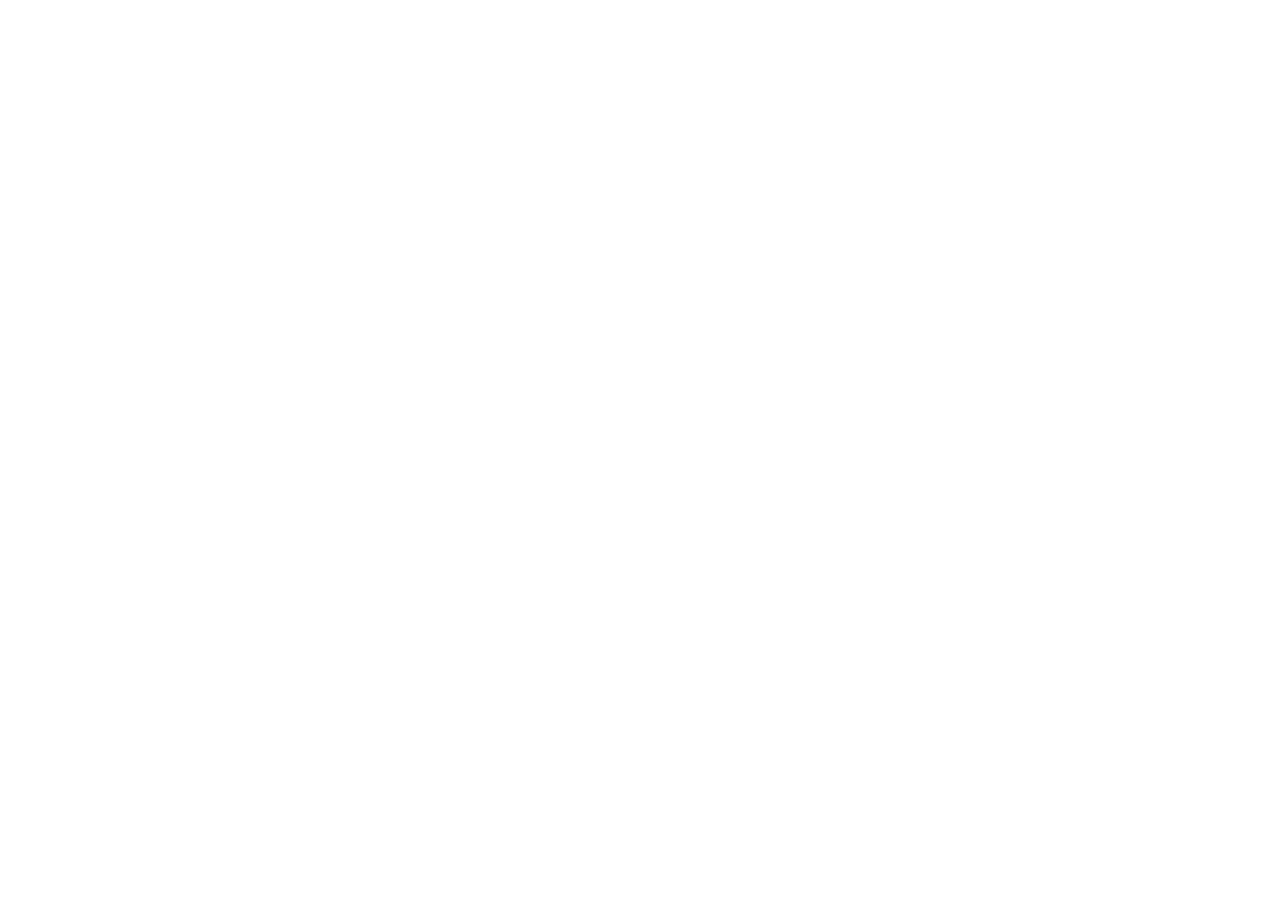
==== boletas.html @ 4aa2812b "Se mejoro el css añadiendo vinculos al menu" ====
<!DOCTYPE html>
<html lang="en">
<head>
    <meta charset="UTF-8">
    <meta http-equiv="X-UA-Compatible" content="IE=edge">
    <meta name="viewport" content="width=device-width, initial-scale=1.0">
    <title>Giveaway</title>
</head>
<body>
    
</body>
</html>
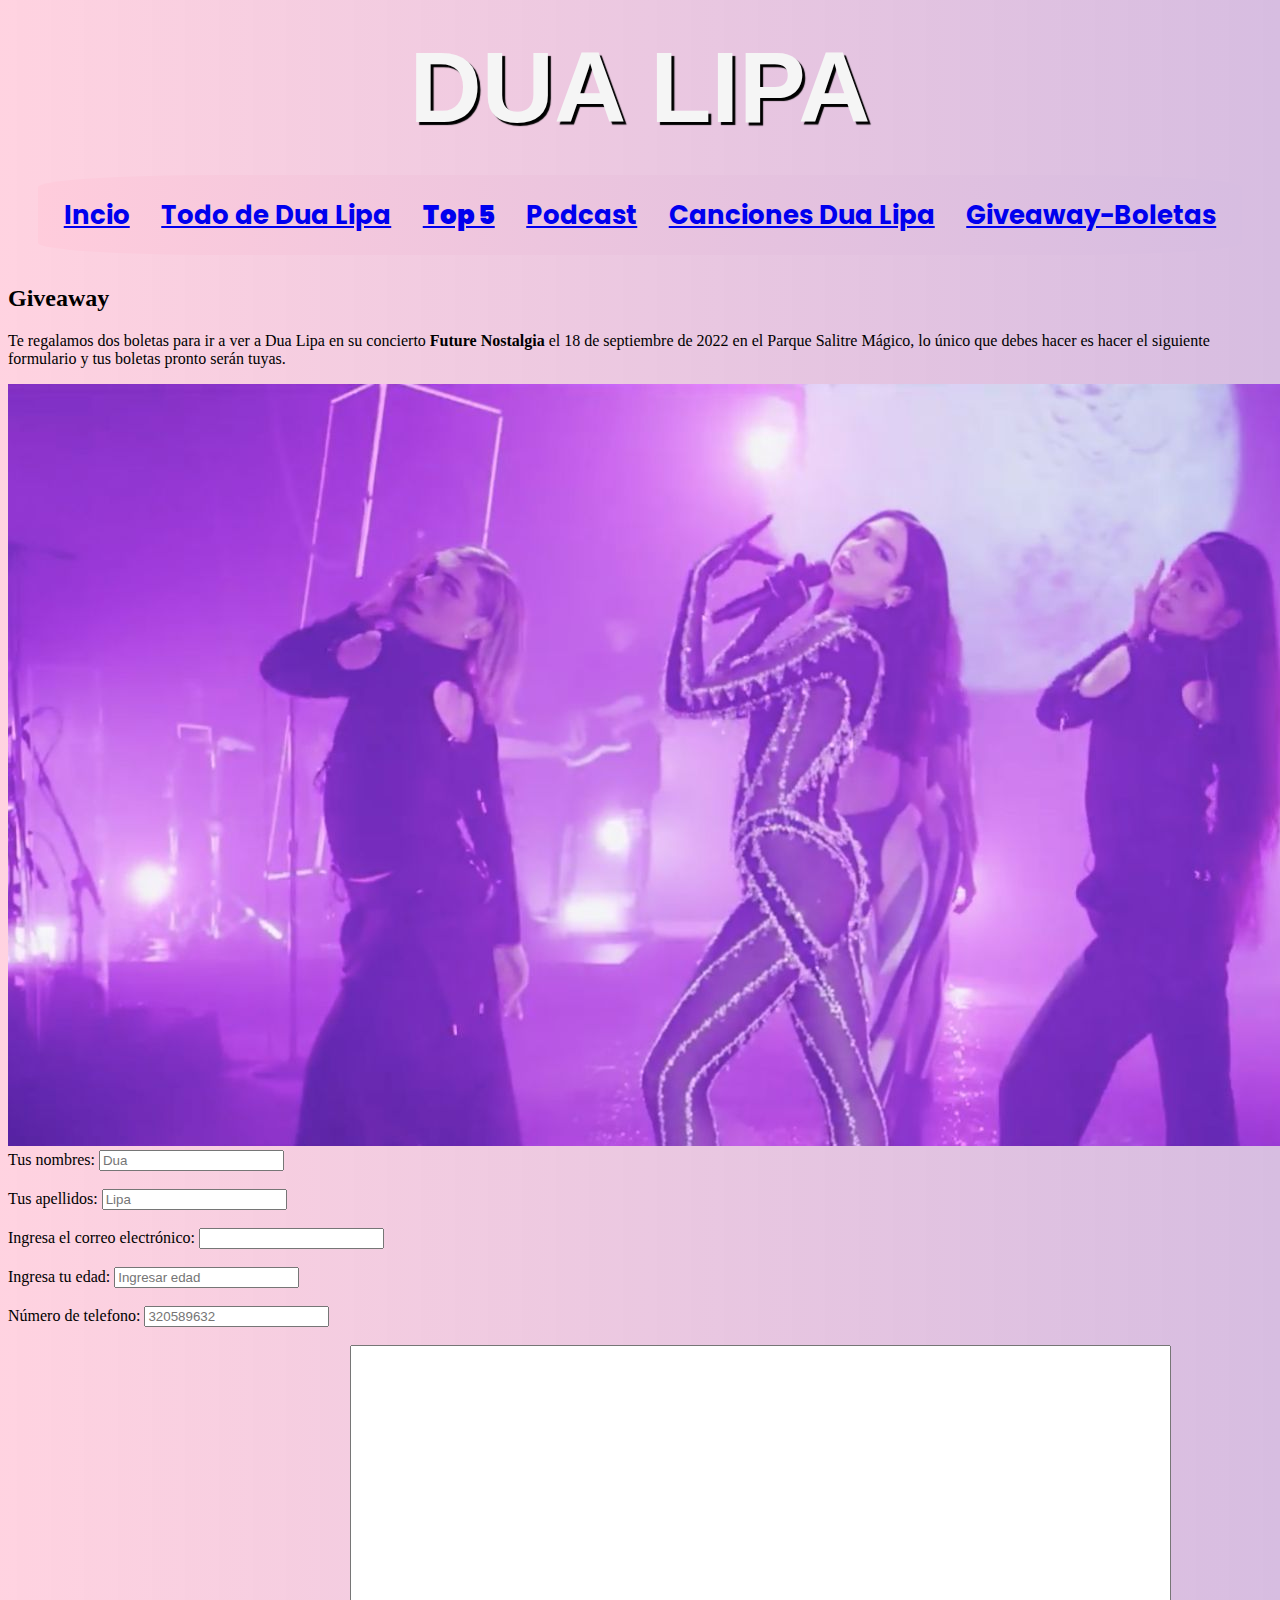
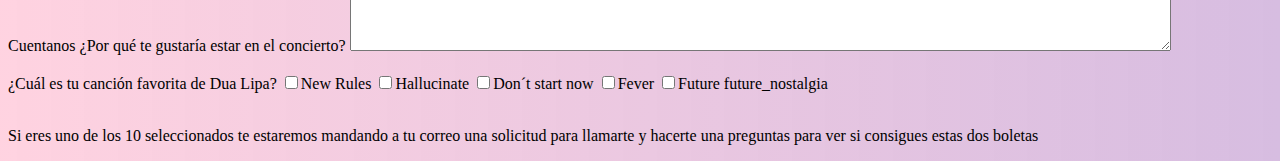
==== commit 71300f3d: "Se modifico los html de boletas e index y se subieron dos iconos los cuales se estaran poniendo en l" ====
--- a/boletas.html
+++ b/boletas.html
@@ -4,9 +4,54 @@
     <meta charset="UTF-8">
     <meta http-equiv="X-UA-Compatible" content="IE=edge">
     <meta name="viewport" content="width=device-width, initial-scale=1.0">
+    <link rel="stylesheet" href="/css/style.css">
     <title>Giveaway</title>
 </head>
 <body>
+    <h1 class="h1">DUA LIPA</h1>
+    <div class="menu">
+        <h4><a href="index.html">Incio</a><strong></strong></h4>
+        <h4><a href="https://www.instagram.com/dualipa/?hl=es">Todo de Dua Lipa</a></h4>
+        <h4><a href="canciones.html"><strong>Top 5</strong></a></h4>
+        <h4><a href="https://link.chtbl.com/Dua_Lipa_At_Your_Service">Podcast</a></h4>
+        <h4><a href="https://open.spotify.com/playlist/37i9dQZF1DX3fRquEp6m8D?si=58ff8b72414a41e4">Canciones Dua Lipa</a></h4>
+        <h4><a href="boletas.html">Giveaway-Boletas</a></h4>
+    
+    </div>
+    <div>    
+    <h2>Giveaway</h2>
+    <p>Te regalamos dos boletas para ir a ver a Dua Lipa en su concierto <strong>Future Nostalgia</strong> el 18 de septiembre de 2022 en el Parque Salitre Mágico, lo único que debes hacer es hacer el siguiente formulario y tus boletas pronto serán tuyas.</p>
+    <img src="/images/concierto2.jpg">
+    </div>
+    <label for="form">Tus nombres: </label>
+        <input name="nombre" id="nombre" type="text" placeholder="Dua" required="nombre"> 
+        <br><br>
+    <label for="form">Tus apellidos: </label>
+        <input name="apellido" id="apellido" type="text" placeholder="Lipa" required="nombre"> 
+        <br><br>
+    <label for="email">Ingresa el correo electrónico: </label>
+        <input type="email"id="mail" name="email">
+        <br><br>
+    <label for="control">Ingresa tu edad: </label>
+        <input name="edad" id="edad" type="number" placeholder="Ingresar edad"> 
+        <BR><br>
+    <label for="control">Número de telefono: </label>
+        <input name="telefono" id="telefono" type="number" placeholder="320589632"> 
+            <BR><br>
+    <label for="observaciones">Cuentanos ¿Por qué te gustaría estar en el concierto? </label>
+        <textarea rows="20" cols="100" name="observaciones"></textarea>
+    <br><br>
+    <label>¿Cuál es tu canción favorita de Dua Lipa?</label>  
+    <input name="cancion" id="cancion" type="checkbox">New Rules
+    <input name="cancion" id="cancion" type="checkbox">Hallucinate
+    <input name="cancion" id="cancion" type="checkbox">Don´t start now
+    <input name="cancion" id="cancion" type="checkbox">Fever
+    <input name="cancion" id="cancion" type="checkbox">Future future_nostalgia
+    <br><br>
+    <p>Si eres uno de los 10 seleccionados te estaremos mandando a tu correo una solicitud para llamarte y hacerte una preguntas para ver si consigues estas dos boletas </p>
+
+
+
     
 </body>
 </html>--- a/css/style.css
+++ b/css/style.css
@@ -0,0 +1,231 @@
+@import url('https://fonts.googleapis.com/css2?family=Poppins&display=swap');
+@import url('https://fonts.googleapis.com/css2?family=Alfa+Slab+One&display=swap');
+@import url('https://fonts.googleapis.com/css2?family=Poppins:wght@600&display=swap');
+:root{
+    --lila-color:#d7bde1 ;
+    --rosa-color:#ffcbdbd9;
+    --blue-color:#d6f5ff;
+    --yellow-color:#fdecb6;
+
+}
+html{
+    margin: 0;padding: 0;
+    justify-content: center;
+    background:linear-gradient(to right, #ffcbdbd9, #d7bde1);
+   
+}
+.fondo1{
+    background-image:url(/images/fondo1.jpg);
+}
+.h1{
+    font-family: sans-serif;
+    font-size: 100px;
+    text-align: center;
+    color:whitesmoke;
+    text-shadow: 3px 3px 1px black;
+    text-decoration-line: black;
+    margin: 30px;
+}
+
+.menu{
+    height: 60px;
+    background:linear-gradient(to right, #ffcbdbd9, #d7bde1 );
+    border-radius: 15%;
+    display:flex;
+    justify-content: space-around;
+    align-items: center;
+    flex-direction: row ;
+    margin: 30px 30px;
+    padding: 10px;
+}
+.menu h4{
+    font-family:"Poppins", sans-serif;
+    text-align: center;
+    font-size:26px ;
+    text-decoration: none;
+}   
+
+.container1{
+    width:1450px ;
+    background: rgba(255, 255, 255, 0.747);
+    border-radius: 10%;
+    height: 680px;
+    box-shadow: 1px 5px 25px rgba(0, 0, 0, 0.24);
+    border-radius: 5px;
+    display: flex;
+    align-content: flex-start;
+    justify-content: center;
+    margin:40px auto ;
+    padding: 30px;
+
+}
+
+ .container1 h1{
+    width: 400px;                                         
+    color: rgb(0, 0, 0);                     
+    font-size: 60px;
+    font-family: "Poppins", sans-serif;
+    background:linear-gradient(to right, #ffcbdbd9, #d7bde1 );
+    text-shadow: 3px 3px 1px whitesmoke;
+    margin:10px 300px ;
+    border-radius: 15px;
+    align-items: center;
+    text-align: center;   
+}
+
+.container1 p{
+    text-align: justify;
+    font-size: 25px;
+    font-family: 'Poppins', sans-serif ;       
+   }
+
+.container1 img{
+    width: 400px;
+    height: 600px;
+    border-radius: 20%;
+    margin: 40px 5px 10px 10px ;
+    padding: 20px;
+    align-items: flex-end;
+    }
+.titulobiografia{
+    font-size: 60px;
+    font-family: 'Poppins', sans-serif ; 
+    text-align: center;
+    color: white;
+    text-shadow:3px 3px 1px #ffcbdbd9;
+    } 
+
+.lineadetiempo{
+    border-radius: 5px;
+    width: 1600px;
+    height: auto;
+    align-items: center;
+    background: rgba(255, 255, 255, 0.747);
+    font-family: 'Poppins', sans-serif ;
+    font-size: 24px;
+    margin: 40px 110px;
+    padding: 15px 15px;
+    display: flex;
+    border: 0.5px solid white;
+    }
+
+.lineadetiempo table{
+    text-align: center;
+    margin: 100px;
+}
+.tabla img{
+    width:400px
+}
+.tabla td{
+    padding:30px;
+    font-weight: 100;
+
+}
+.años{
+    text-shadow: 3px 3px 1px #ffcbdbd9 ;
+    width: 100px;
+    font-size: 30px;
+    color: White;
+    justify-content: center;
+    background-image: url(/images/lineadetiempo.jpg);
+}
+.boton{
+    align-items:center;
+    width:50px;
+    background-color: var(--yellow-color) ;
+    color:black;
+    margin-left: 850px;
+    padding: 20px 60px;
+    border-radius: 10px;
+
+}
+.boton a{
+    text-align: center;
+    font-family: 'Poppins', sans-serif; ;
+    font-size: 20px;
+    margin:20px 0;
+    text-decoration: none;/*No salga la linea de subrayado*/
+    color: black;
+}
+.boton:hover{
+    background-color: var(--blue-color);
+    transition-property: background-color;
+    transition-duration: 1s;
+    transition-timing-function:ease-in-out;
+    transition-delay: 1s;
+}
+
+/*Canciones0*/
+.cancionestitulo{
+    font-size: 50px;
+    font-family: 'Poppins', sans-serif ;
+    text-align: center;
+    color: white;
+    text-shadow:3px 3px 1px #ffcbdbd9; 
+}
+        
+.canciones{
+    background-image: url(/images/fondo2.jpg); 
+    background-size: 1800px;
+    width: 2000px;
+    display: flex;
+    flex-direction: row; 
+    align-items:center; 
+    justify-content: center;
+    font-family: 'Poppins', sans-serif ;
+    padding: 50px 55px;
+    flex-wrap: wrap;
+   
+}
+.canciones a{
+    font-size: 20px;
+    color: black;
+    justify-content: flex-start;
+    text-decoration: none;
+    margin: 25px;
+}
+.cancion1{
+    background-color: white;
+    padding: 35px;
+    align-items: center;
+    margin: 60px;
+}
+.cancion2{
+    background-color: white;
+    padding: 35px;
+    align-items: center;
+    margin: 60px;
+}
+.cancion3{
+    background-color: white;
+    padding: 26px;
+    align-items: center;
+    margin: 60px ;
+}
+.cancion4{
+    background-color: white;
+    padding: 25px;
+    align-items: center;
+    margin: 60px;
+}
+.cancion5{
+    background-color: white;
+    padding: 30px;
+    align-items: center;
+    margin: 0px 60px 60px 60px;
+    
+    
+}
+.album {
+    margin-left: 355px;
+    margin-top: 30px;
+    background: rgba(255, 255, 255, 0.747) ;
+    flex-wrap: nowrap;
+    padding: 15px;
+    border-radius: 2%;
+    border: black;
+
+}
+.album img{
+    width:300px
+}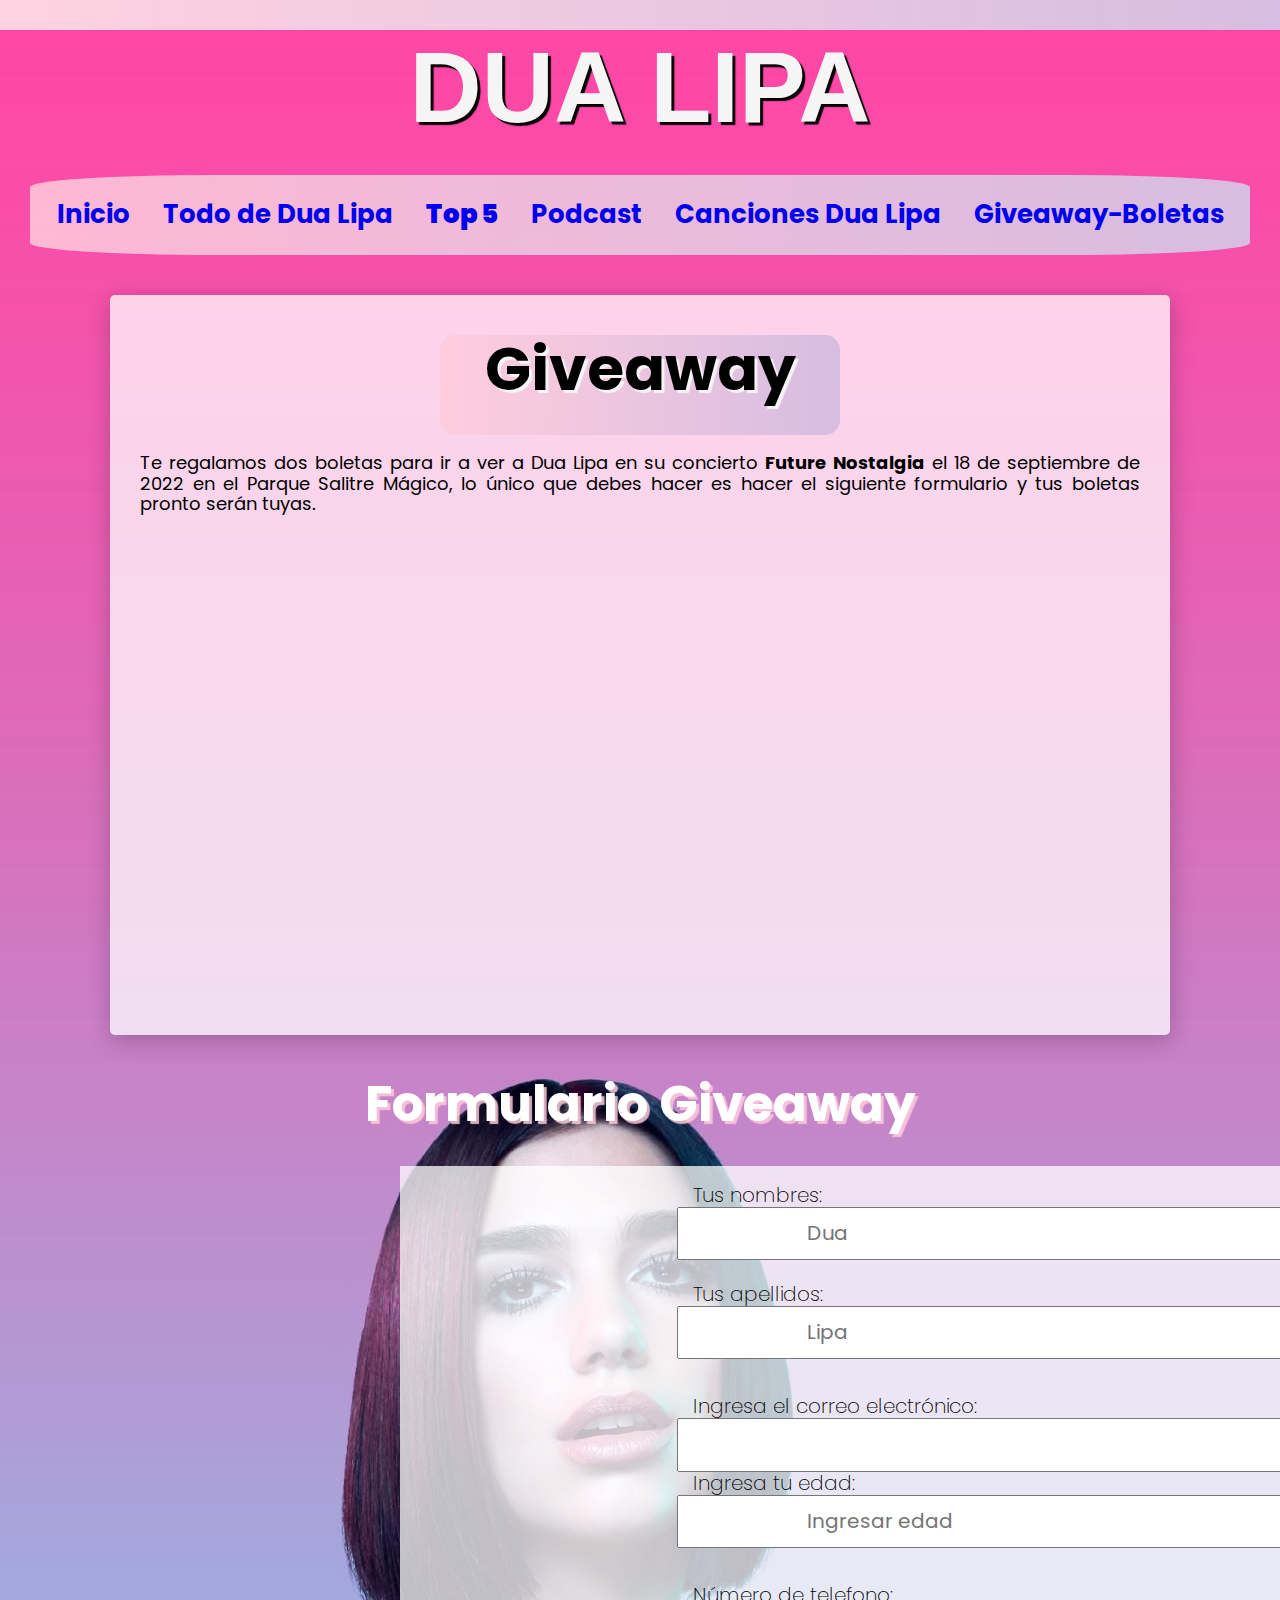
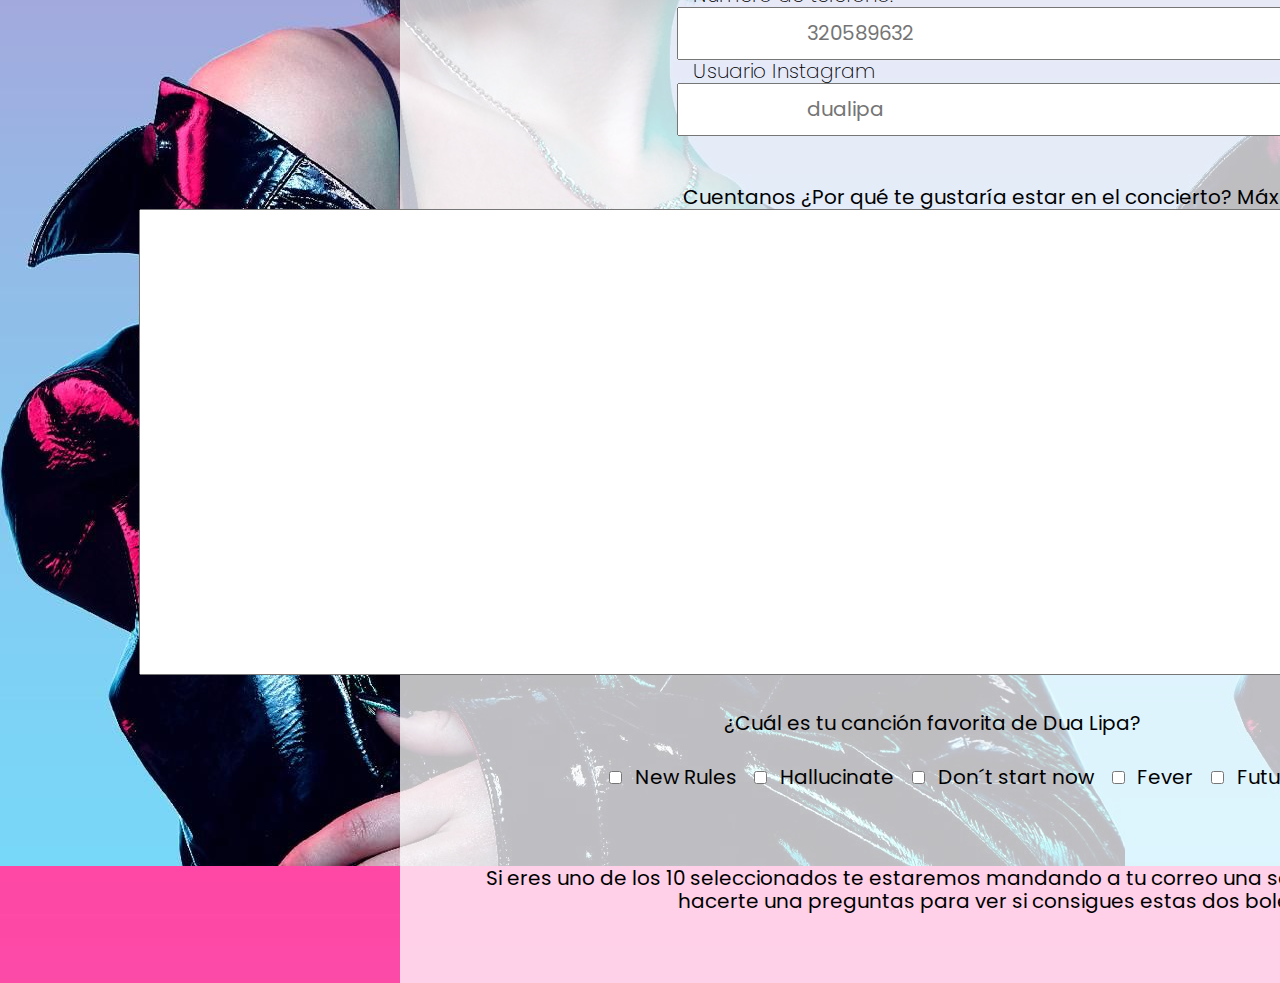
==== commit a92a1a2e: "Se edito el css en boletas, tambien se reorganizo las canciones.html y se adicionaron iconos en las " ====
--- a/boletas.html
+++ b/boletas.html
@@ -5,12 +5,15 @@
     <meta http-equiv="X-UA-Compatible" content="IE=edge">
     <meta name="viewport" content="width=device-width, initial-scale=1.0">
     <link rel="stylesheet" href="/css/style.css">
+    <link rel="stylesheet" type="text/css" href="css/normalize.css">
+    <link rel="icon" href="/images/ticket-solid.svg">
     <title>Giveaway</title>
 </head>
 <body>
+    <div class="fondo3">
     <h1 class="h1">DUA LIPA</h1>
     <div class="menu">
-        <h4><a href="index.html">Incio</a><strong></strong></h4>
+        <h4><a href="index.html">Inicio</a><strong></strong></h4>
         <h4><a href="https://www.instagram.com/dualipa/?hl=es">Todo de Dua Lipa</a></h4>
         <h4><a href="canciones.html"><strong>Top 5</strong></a></h4>
         <h4><a href="https://link.chtbl.com/Dua_Lipa_At_Your_Service">Podcast</a></h4>
@@ -18,38 +21,58 @@
         <h4><a href="boletas.html">Giveaway-Boletas</a></h4>
     
     </div>
-    <div>    
-    <h2>Giveaway</h2>
-    <p>Te regalamos dos boletas para ir a ver a Dua Lipa en su concierto <strong>Future Nostalgia</strong> el 18 de septiembre de 2022 en el Parque Salitre Mágico, lo único que debes hacer es hacer el siguiente formulario y tus boletas pronto serán tuyas.</p>
-    <img src="/images/concierto2.jpg">
+    <div class="giveaway">   
+        <section>
+            <h2>Giveaway</h2>
+            <p>Te regalamos dos boletas para ir a ver a Dua Lipa en su concierto <strong>Future Nostalgia</strong> el 18 de septiembre de 2022 en el Parque Salitre Mágico, lo único que debes hacer es hacer el siguiente formulario y tus boletas pronto serán tuyas.</p>
+            <iframe id="video" width="600" height="400"  src="https://www.youtube.com/embed/3VAc4KEvSO8" title="YouTube video player" frameborder="0" allow="accelerometer; autoplay; clipboard-write; encrypted-media; gyroscope; picture-in-picture" allowfullscreen></iframe>
+        </section>
     </div>
-    <label for="form">Tus nombres: </label>
-        <input name="nombre" id="nombre" type="text" placeholder="Dua" required="nombre"> 
+    <h1 class="cancionestitulo">Formulario Giveaway</h1>
+    <section id="formulario">
+        <div class="form-group">
+        <label for="form" id="form" >Tus nombres: </label>
+            <input class="form-label" name="nombre" id="nombre" type="text" placeholder="Dua" required="nombre"> 
+    <br>
+        <label for="form" id="form">Tus apellidos: </label>
+            <input name="apellido" class="form-label" id="apellido" type="text" placeholder="Lipa" required="nombre"> 
+
+        </div>
+        <div class="form-group">
+        <label for="email" id="form" >Ingresa el correo electrónico: </label>
+            <input  class="form-label"  type="email"id="mail" name="email">
+        
+        <label for="control" id="form">Ingresa tu edad: </label>
+            <input class="form-label" name="edad" id="edad" type="number" placeholder="Ingresar edad"> 
+        </div>
         <br><br>
-    <label for="form">Tus apellidos: </label>
-        <input name="apellido" id="apellido" type="text" placeholder="Lipa" required="nombre"> 
+        <div class="form-group">
+        <label for="control" id="form">Número de telefono: </label>
+            <input class="form-label" name="telefono" id="telefono" type="number" placeholder="320589632"> 
+
+        <label for="control" id="form" >Usuario Instagram </label>
+            <input class="form-label" name="instagram" id="instagram" type="text" type="number" placeholder="dualipa">     
+
+        </div>
         <br><br>
-    <label for="email">Ingresa el correo electrónico: </label>
-        <input type="email"id="mail" name="email">
-        <br><br>
-    <label for="control">Ingresa tu edad: </label>
-        <input name="edad" id="edad" type="number" placeholder="Ingresar edad"> 
-        <BR><br>
-    <label for="control">Número de telefono: </label>
-        <input name="telefono" id="telefono" type="number" placeholder="320589632"> 
-            <BR><br>
-    <label for="observaciones">Cuentanos ¿Por qué te gustaría estar en el concierto? </label>
-        <textarea rows="20" cols="100" name="observaciones"></textarea>
+        <div class="razon">
+        <label for="observaciones" >Cuentanos ¿Por qué te gustaría estar en el concierto? Máximo  </label>
+            <textarea rows="20" cols="100" name="observaciones"></textarea>
+        </div>
+    <br><br><br>
+    <section>
+        <label class="form-label" class="cancion">¿Cuál es tu canción favorita de Dua Lipa?</label> <br>
+        <br> 
+        <input name="cancion" id="cancion" type="checkbox">New Rules
+        <input name="cancion" id="cancion" type="checkbox">Hallucinate
+        <input name="cancion" id="cancion" type="checkbox">Don´t start now
+        <input name="cancion" id="cancion" type="checkbox">Fever
+        <input name="cancion" id="cancion" type="checkbox">Future Nostalgia
+    </section>
     <br><br>
-    <label>¿Cuál es tu canción favorita de Dua Lipa?</label>  
-    <input name="cancion" id="cancion" type="checkbox">New Rules
-    <input name="cancion" id="cancion" type="checkbox">Hallucinate
-    <input name="cancion" id="cancion" type="checkbox">Don´t start now
-    <input name="cancion" id="cancion" type="checkbox">Fever
-    <input name="cancion" id="cancion" type="checkbox">Future future_nostalgia
-    <br><br>
-    <p>Si eres uno de los 10 seleccionados te estaremos mandando a tu correo una solicitud para llamarte y hacerte una preguntas para ver si consigues estas dos boletas </p>
-
+        <p class="final">Si eres uno de los 10 seleccionados te estaremos mandando a tu correo una solicitud para llamarte y hacerte una preguntas para ver si consigues estas dos boletas </p>
+    </div>
+    </section>
 
 
     
--- a/css/style.css
+++ b/css/style.css
@@ -12,6 +12,7 @@
     margin: 0;padding: 0;
     justify-content: center;
     background:linear-gradient(to right, #ffcbdbd9, #d7bde1);
+    font-family: 'Poppins', sans-serif; ;
    
 }
 .fondo1{
@@ -42,6 +43,9 @@
     font-family:"Poppins", sans-serif;
     text-align: center;
     font-size:26px ;
+    text-decoration: none;
+} 
+.menu a{
     text-decoration: none;
 }   
 
@@ -75,8 +79,7 @@
 
 .container1 p{
     text-align: justify;
-    font-size: 25px;
-    font-family: 'Poppins', sans-serif ;       
+    font-size: 28.5px;    
    }
 
 .container1 img{
@@ -156,6 +159,10 @@
 }
 
 /*Canciones0*/
+.fondo2{
+    background-image: url(/images/fondo2.jpg); 
+
+}
 .cancionestitulo{
     font-size: 50px;
     font-family: 'Poppins', sans-serif ;
@@ -165,8 +172,7 @@
 }
         
 .canciones{
-    background-image: url(/images/fondo2.jpg); 
-    background-size: 1800px;
+    background-size: 800px;
     width: 2000px;
     display: flex;
     flex-direction: row; 
@@ -182,7 +188,7 @@
     color: black;
     justify-content: flex-start;
     text-decoration: none;
-    margin: 25px;
+    margin:10px 20px;
 }
 .cancion1{
     background-color: white;
@@ -217,7 +223,10 @@
     
 }
 .album {
-    margin-left: 355px;
+    justify-content: center;
+    align-items: center;
+    width:40rem;
+    margin-left: 40rem;
     margin-top: 30px;
     background: rgba(255, 255, 255, 0.747) ;
     flex-wrap: nowrap;
@@ -228,4 +237,93 @@
 }
 .album img{
     width:300px
-}+}
+/*Giveaway*/
+.fondo3{
+    background-image:url(/images/fondo4.jpg) ;
+}
+.giveaway{
+    width:1000px ;
+    height: auto;
+    background: rgba(255, 255, 255, 0.747);
+    border-radius: 10%;
+    height: 680px;
+    box-shadow: 1px 5px 25px rgba(0, 0, 0, 0.24);
+    border-radius: 5px;
+    display: flex;
+    align-content: flex-start;
+    margin:40px auto ;
+    padding: 30px;
+}
+.giveaway h2{
+    justify-content: center;
+    width: 400px; 
+    height: 100px;                                        
+    color: rgb(0, 0, 0);                     
+    font-size: 60px;
+    background:linear-gradient(to right, #ffcbdbd9, #d7bde1 );
+    text-shadow: 3px 3px 1px whitesmoke;
+    margin:10px 300px ;
+    border-radius: 15px;
+    align-items: center;
+    text-align: center;  
+}
+.giveaway p{
+    justify-content: center;
+    font-size: 18px;
+    text-align: justify;
+}
+.giveaway iframe{
+    align-items: center;
+    margin:20px 150px;
+    padding: 20px;
+    width:560;
+    height: 315;
+}
+
+#formulario{
+    display: flex;
+    flex-direction: row;
+    flex-wrap: wrap;
+    justify-content: center;
+    align-items: center;
+    width: 1200px;
+    background: rgba(255, 255, 255, 0.747);
+    
+    font-size: 20px;
+    margin-left: 25rem;
+}
+    .form-group{
+        margin: 8px;
+        display: flex;
+        flex-direction: column; 
+        padding: 10px;   
+    }
+    #form{
+
+        font-weight: 200;
+        margin-left: 1rem; 
+    }
+    .form-label{
+        text-align: left;
+        padding: 0.82rem 8rem;
+  
+    }
+    .razon{
+        text-align: center;
+        padding: 2rem 25rem;
+        justify-content: center;
+        align-items: center;
+
+    }
+    #cancion{
+        text-align: center;
+        margin: 0.8rem;
+        
+    }
+
+    .final{
+        padding: 50px;
+        text-align: center;
+    }
+
